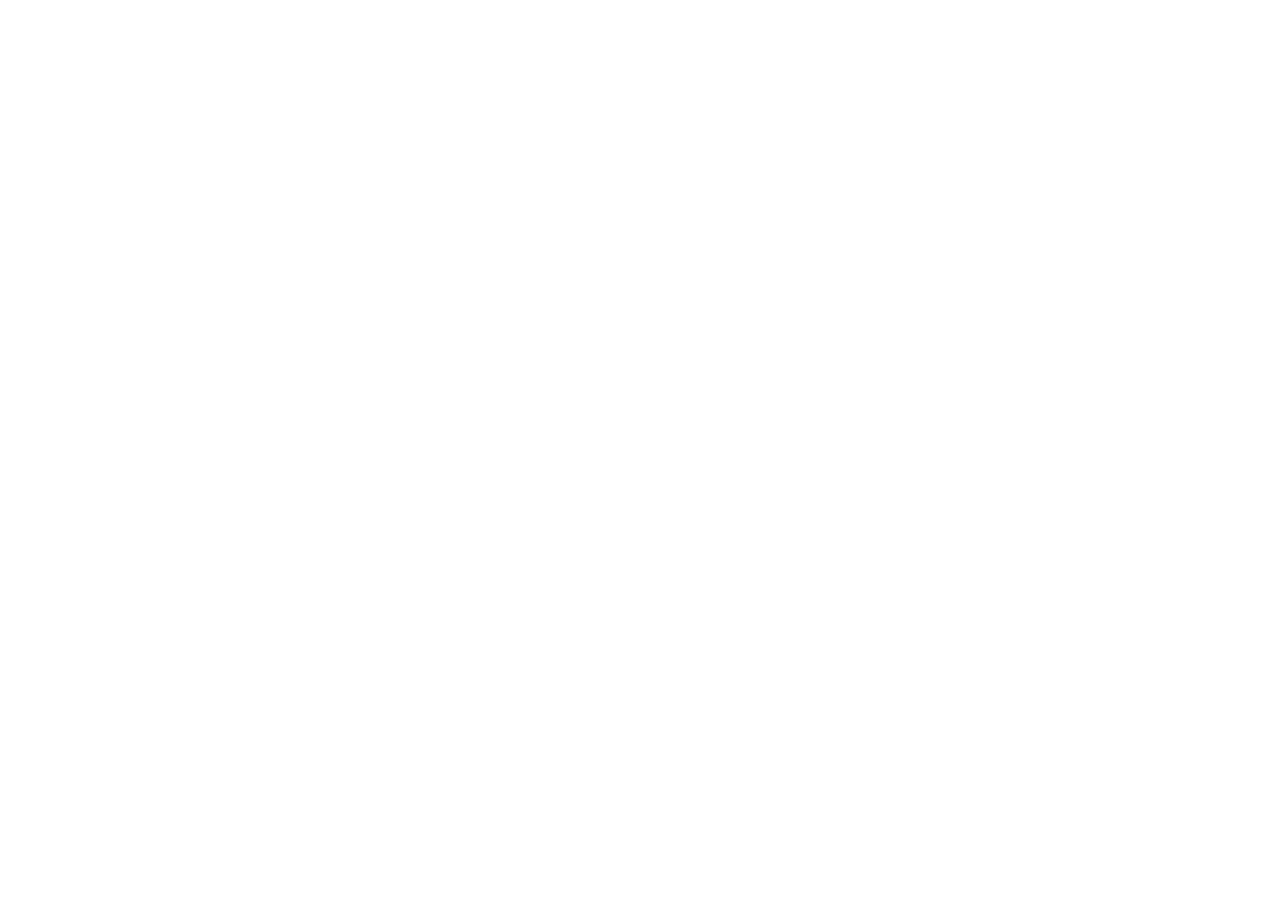
==== index.html @ 4efcff25 "inicio do projeto redes sociais" ====
<!DOCTYPE html>
<html lang="pt-br">
<head>
    <meta charset="UTF-8">
    <meta http-equiv="X-UA-Compatible" content="IE=edge">
    <meta name="viewport" content="width=device-width, initial-scale=1.0">
    <link rel="shortcut icon" href="/pacote-d013/fav_rede.ico" type="image/x-icon">
    <title>Projeto Redes Sociais</title>
</head>
<body>
    
</body>
</html>
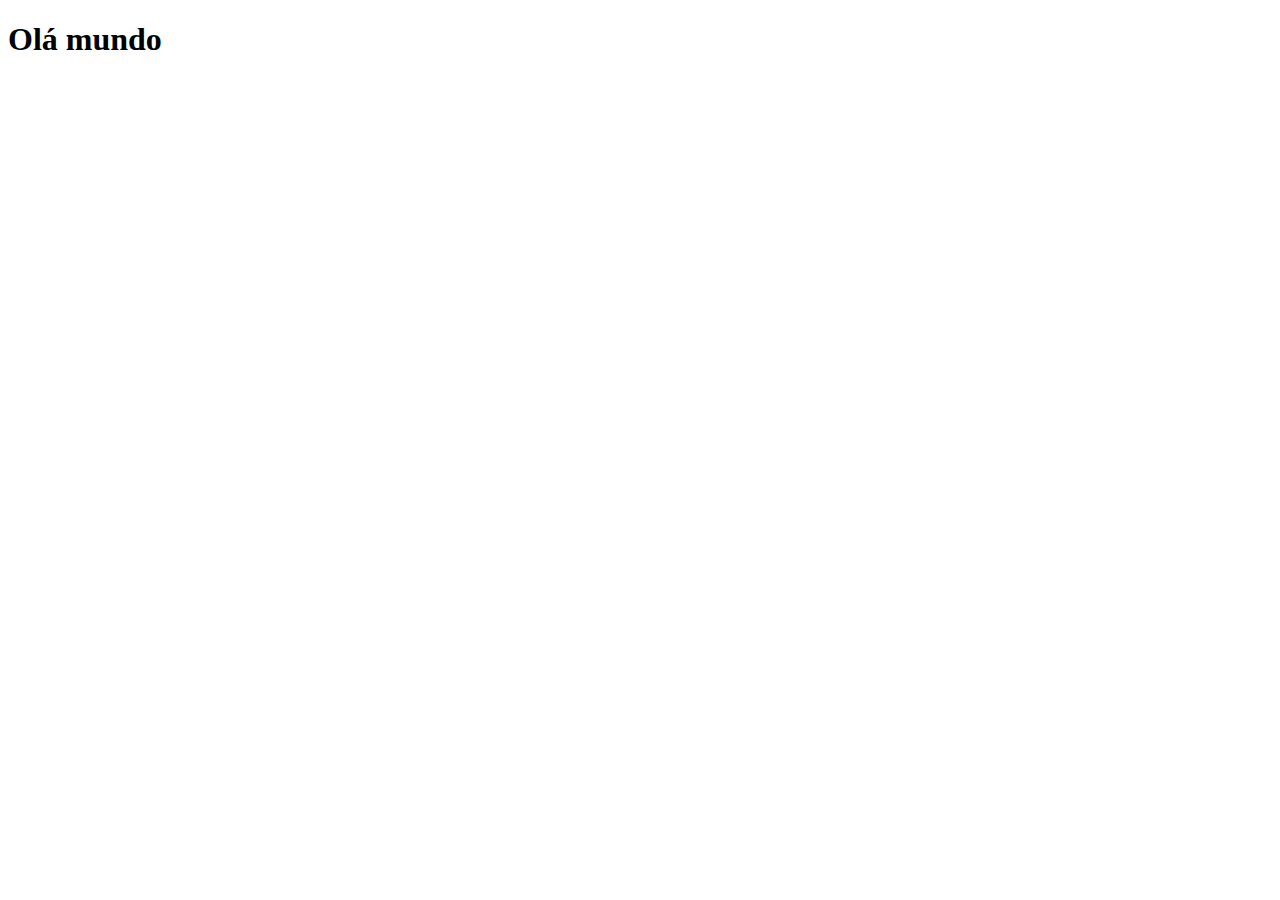
==== commit 63dad75a: "atualização" ====
--- a/index.html
+++ b/index.html
@@ -8,6 +8,7 @@
     <title>Projeto Redes Sociais</title>
 </head>
 <body>
+    <h1>Olá mundo</h1>
     
 </body>
 </html>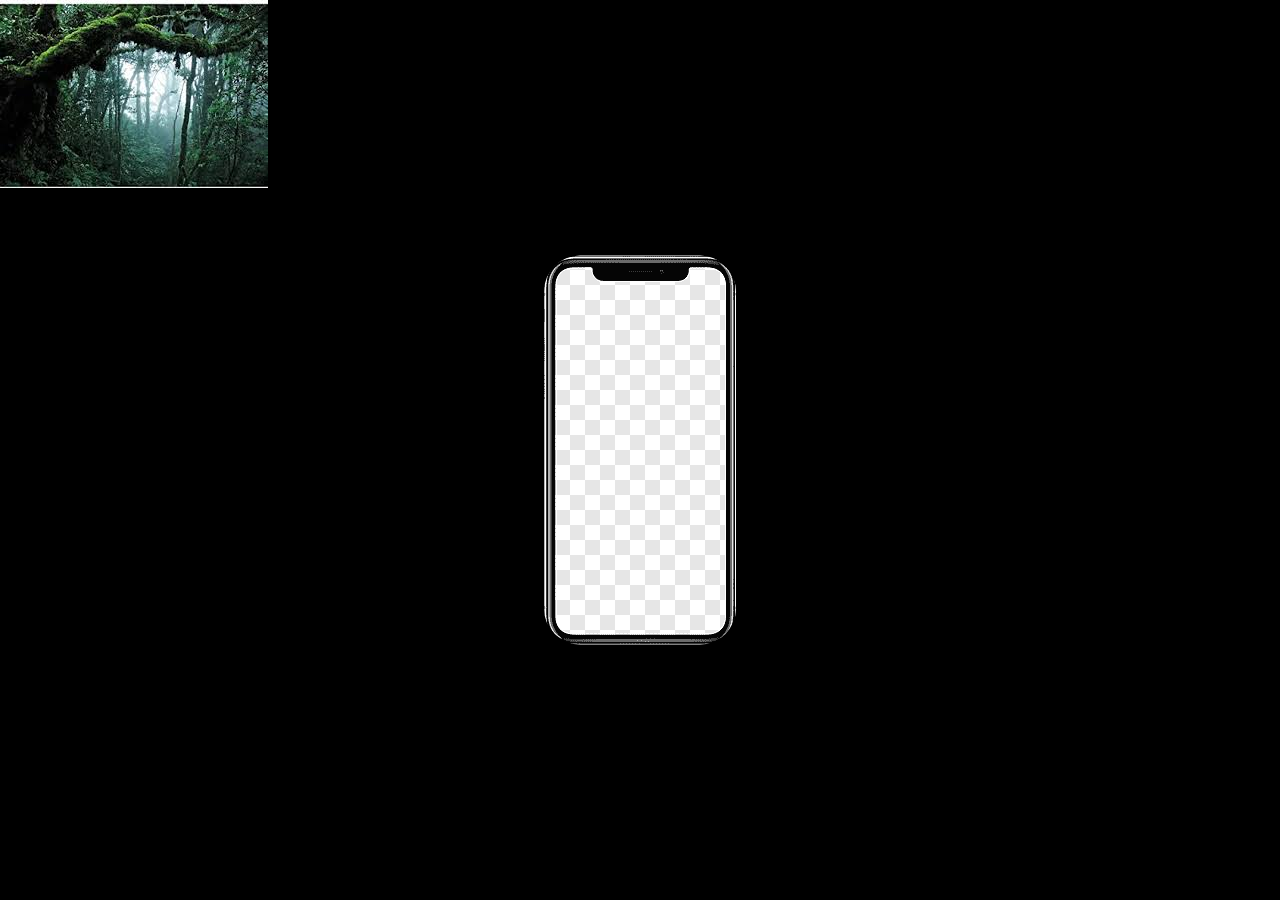
==== commit bbce1c45: "avançando em css" ====
--- a/index.html
+++ b/index.html
@@ -4,11 +4,20 @@
     <meta charset="UTF-8">
     <meta http-equiv="X-UA-Compatible" content="IE=edge">
     <meta name="viewport" content="width=device-width, initial-scale=1.0">
-    <link rel="shortcut icon" href="/pacote-d013/fav_rede.ico" type="image/x-icon">
+    <link rel="shortcut icon" href="./pacote-d013/fav_rede.ico" type="image/x-icon">
+    <link rel="stylesheet" href="estilos/rede.css">
     <title>Projeto Redes Sociais</title>
 </head>
 <body>
-    <h1>Olá mundo</h1>
+    <main>
+        <section id="telefone">
+            <img src="./pacote-d013/imagens/" alt="">
+
+        </section>
+        <section id="redes-sociais">
+
+        </section>
+    </main>
     
 </body>
 </html>--- a/estilos/rede.css
+++ b/estilos/rede.css
@@ -0,0 +1,32 @@
+@charset "UTF-8";
+
+* {
+    margin: 0px;
+    padding: 0px;
+    font-family: Arial, Helvetica, sans-serif;
+}
+
+html, body {
+    height: 100vh;
+    width: 100vw;
+    background-color: black;
+}
+
+main {
+    height: 100vh;
+    position: relative;
+    background: url('../pacote-d013/imagens/images.jpg') no-repeat;
+} 
+
+section#telefone {
+    position: absolute;
+    top: 50%;
+    left: 50%;
+    transform: translate(-50%, -50%);
+
+    border-radius: 36px;
+    height: 389px;
+    width: 192px;
+    background-color: blue;
+    background: url('../pacote-d013/imagens/iphone.png') center;
+}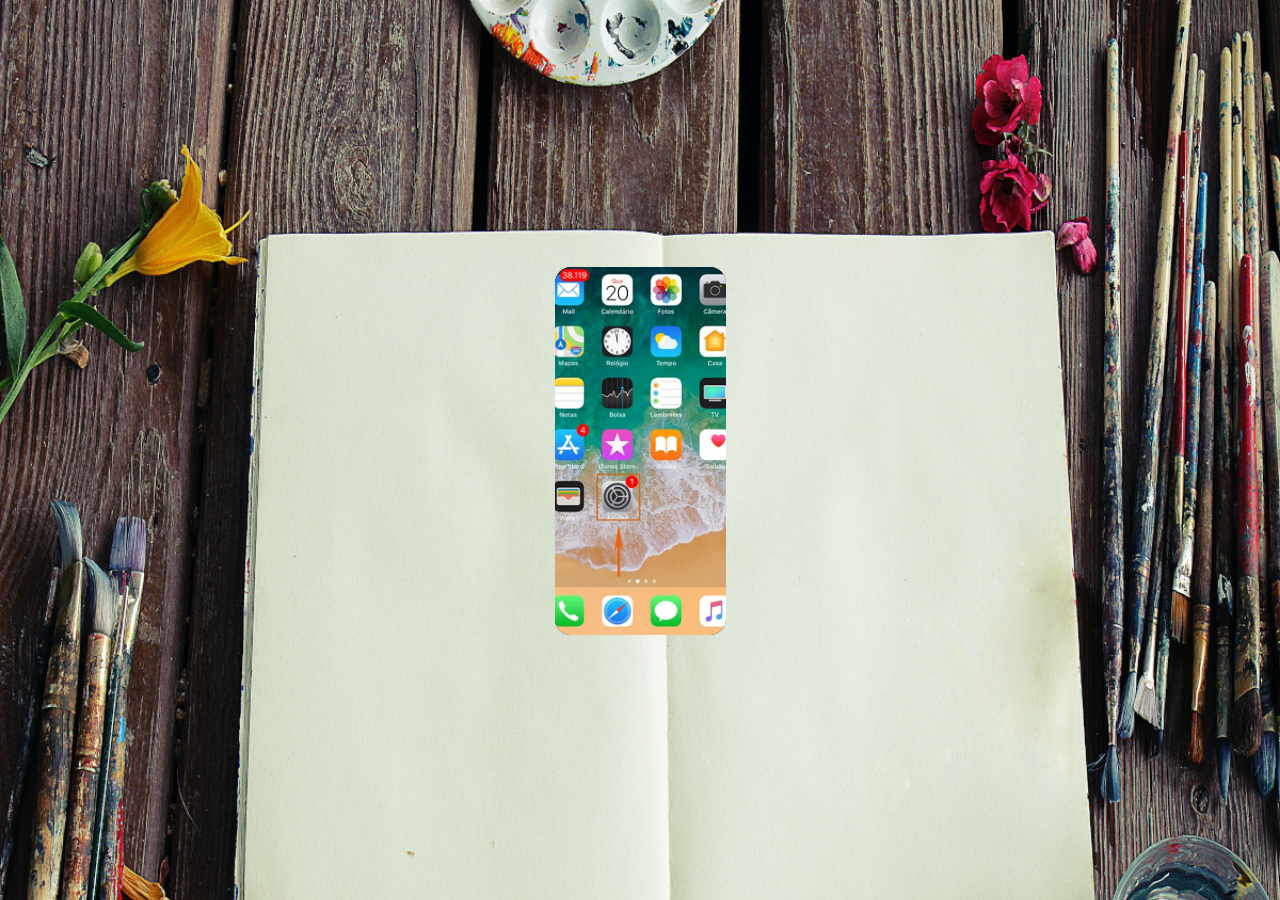
==== commit 90d5eca7: "criei a tela home" ====
--- a/index.html
+++ b/index.html
@@ -11,11 +11,11 @@
 <body>
     <main>
         <section id="telefone">
-            <img src="./pacote-d013/imagens/" alt="">
+            <iframe src="home.html" frameborder="0" id="tela" name="tela"></iframe>
 
         </section>
         <section id="redes-sociais">
-
+            
         </section>
     </main>
     
--- a/estilos/rede.css
+++ b/estilos/rede.css
@@ -15,8 +15,13 @@
 main {
     height: 100vh;
     position: relative;
-    background: url('../pacote-d013/imagens/images.jpg') no-repeat;
 } 
+
+body {
+    background: url('../pacote-d013/imagens/tela_madeira5.jpg') top center;
+    background-size: cover;
+    background-attachment: fixed;
+}
 
 section#telefone {
     position: absolute;
@@ -24,9 +29,17 @@
     left: 50%;
     transform: translate(-50%, -50%);
 
-    border-radius: 36px;
-    height: 389px;
-    width: 192px;
-    background-color: blue;
-    background: url('../pacote-d013/imagens/iphone.png') center;
+    border-radius: 25px;
+    height: 384px;
+    width: 184px;
+    background: url('../pacote-d013/imagens/Iphone.png') no-repeat center;
+}
+iframe#tela {
+    position: relative;
+    border-radius: 16px;
+    top: 09px;
+    left: 07px;
+    width: 171px;
+    height: 368px;
+    
 }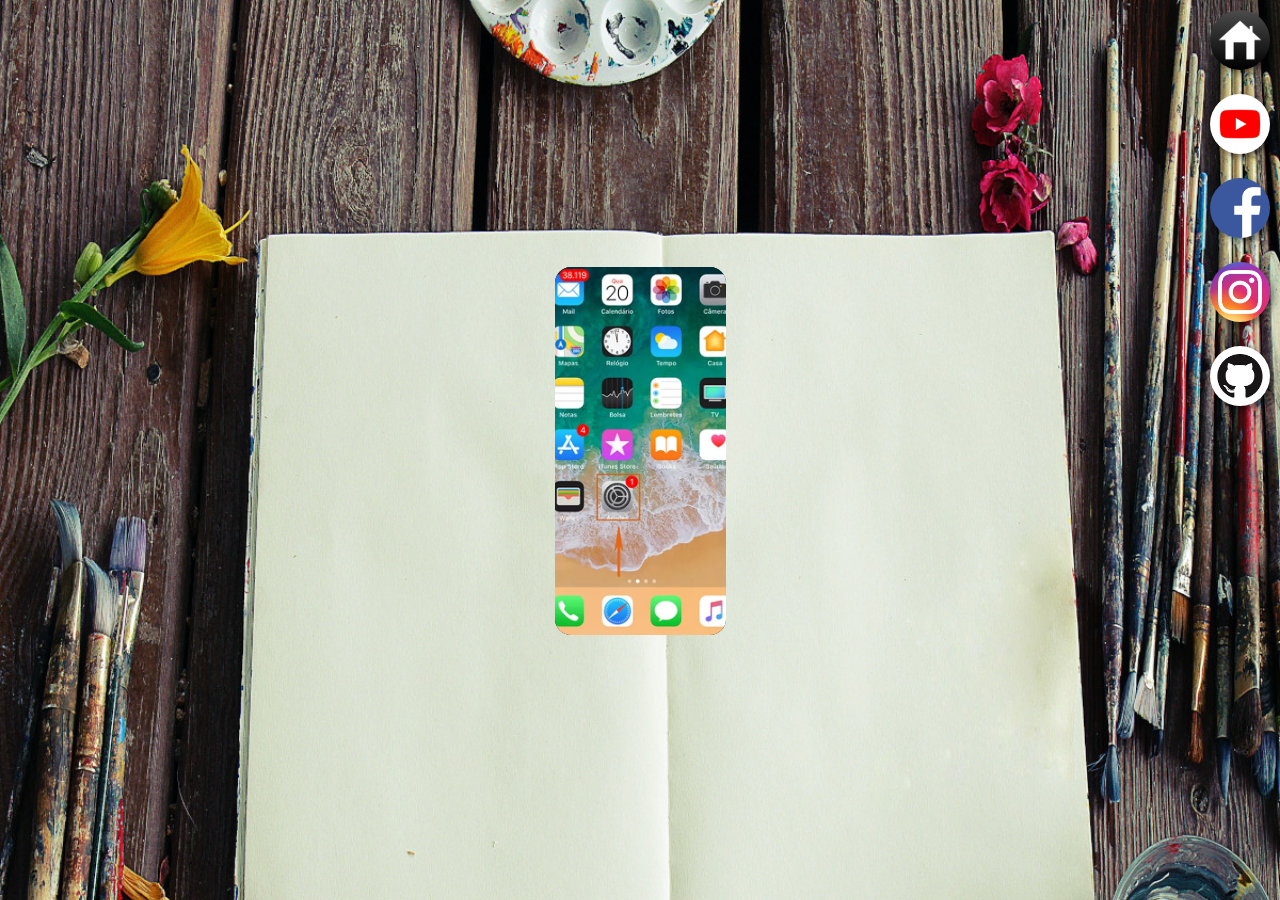
==== commit 3a270fcb: "criação de botão lateral" ====
--- a/index.html
+++ b/index.html
@@ -11,10 +11,18 @@
 <body>
     <main>
         <section id="telefone">
-            <iframe src="home.html" frameborder="0" id="tela" name="tela"></iframe>
+            <iframe src="home.html" frameborder="0" id="tela" name="tela">
+                Seu navegador não é compatível com isso.
+            </iframe>
 
         </section>
         <section id="redes-sociais">
+            <a href="#" target="_blank"><img src="pacote-d013/imagens/home.jpg" alt="" id="logo"></a><br>
+            <a href="#" target="_blank"><img src="pacote-d013/imagens/logo-youtube.jpg" alt="" id="logo"></a><br>
+            <a href="#" target="_blank"><img src="pacote-d013/imagens/logo-facebook.png" alt="" id="logo"></a><br>
+            <a href="#" target="_blank"><img src="pacote-d013/imagens/logo-instagram2.jpg" alt="" id="logo"></a><br>
+            <a href="#" target="_blank"><img src="pacote-d013/imagens/logo-github.png" alt="" id="logo"></a>
+
             
         </section>
     </main>
--- a/estilos/rede.css
+++ b/estilos/rede.css
@@ -40,6 +40,24 @@
     top: 09px;
     left: 07px;
     width: 171px;
-    height: 368px;
-    
+    height: 368px; 
+}
+
+section#redes-sociais{
+    text-align: right;
+}
+
+section#redes-sociais img:hover {
+    border: 2px solid rgba(252, 252, 252, 0.884);
+    box-sizing: border-box;
+    transform: translate(-3px, -3px);
+    box-shadow: 5px 5px 15px rgba(0, 0, 0, 0.801);
+    transition: transform .2s;
+}
+
+img#logo {
+    width: 60px;
+    border-radius: 50%;
+    margin: 10px;
+    box-shadow: 4px 4px 6px rgba(0, 0, 0, 0.425);
 }